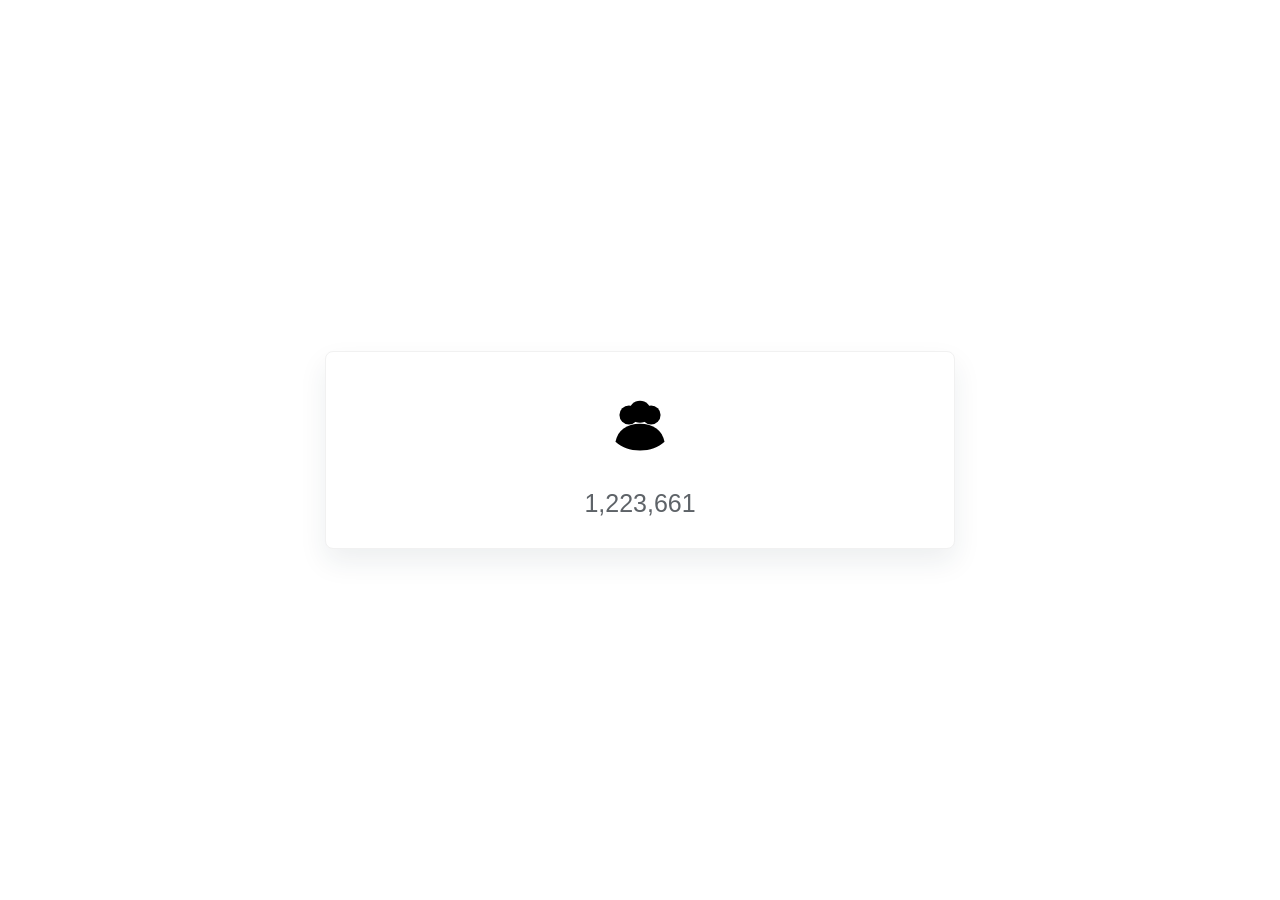
==== test.html @ ddc5980f "feat: scaffold single image number card extension" ====
<!DOCTYPE html>
<html lang="en">
<head>
  <meta charset="utf-8">
  <meta name="viewport" content="width=device-width, initial-scale=1">
  <title>Image + Number Single Card Test</title>
  <link rel="stylesheet" href="styles.css">
</head>
<body>
  <main class="extension-root" aria-live="polite">
    <section class="single-card" aria-label="Image and number card">
      <div class="image-frame" id="imageFrame">
        <img id="cardImage" class="card-image" alt="" hidden>
        <div id="imagePlaceholder" class="image-placeholder" aria-hidden="true">
          <svg viewBox="0 0 96 96" role="img" focusable="false">
            <circle cx="34" cy="34" r="12"></circle>
            <circle cx="62" cy="34" r="12"></circle>
            <circle cx="48" cy="30" r="14"></circle>
            <path d="M17 68c3-15 14-23 31-23s28 8 31 23c-8 7-18 11-31 11s-23-4-31-11z"></path>
          </svg>
        </div>
      </div>
      <div id="cardValue" class="card-value">--</div>
    </section>
    <div id="error" class="error" role="status"></div>
  </main>

  <script>
    window.tableau = {
      TableauEventType: {
        SummaryDataChanged: 'SummaryDataChanged',
      },
      extensions: {
        initializeAsync: async () => {},
        worksheetContent: {
          worksheet: {
            addEventListener: () => {},
            getVisualSpecificationAsync: async () => ({
              marksSpecificationCollection: [{
                encodingCollection: [
                  { id: 'image', fieldCollection: [{ fieldName: 'Image URL' }] },
                  { id: 'value', fieldCollection: [{ fieldName: 'Member Count' }] },
                ],
              }],
            }),
            getSummaryDataReaderAsync: async () => ({
              getAllPagesAsync: async () => ({
                columns: [
                  { fieldName: 'Image URL', index: 0 },
                  { fieldName: 'Member Count', index: 1 },
                ],
                data: [[
                  {
                    value: 'data:image/svg+xml,%3Csvg xmlns="http://www.w3.org/2000/svg" viewBox="0 0 96 96"%3E%3Cg fill="%23000"%3E%3Ccircle cx="34" cy="34" r="12"/%3E%3Ccircle cx="62" cy="34" r="12"/%3E%3Ccircle cx="48" cy="30" r="14"/%3E%3Cpath d="M17 68c3-15 14-23 31-23s28 8 31 23c-8 7-18 11-31 11s-23-4-31-11z"/%3E%3C/g%3E%3C/svg%3E',
                  },
                  { value: '1223661' },
                ]],
              }),
              releaseAsync: async () => {},
            }),
          },
        },
      },
    };
  </script>
  <script src="chart.js"></script>
</body>
</html>
---- styles.css ----
*, *::before, *::after {
  box-sizing: border-box;
}

html,
body {
  width: 100%;
  height: 100%;
  margin: 0;
}

body {
  overflow: hidden;
  background: #fff;
  color: #2f2f2f;
  font-family: -apple-system, BlinkMacSystemFont, "Segoe UI", Helvetica, Arial, sans-serif;
}

.extension-root {
  display: flex;
  min-height: 100vh;
  align-items: center;
  justify-content: center;
  padding: clamp(18px, 5vw, 56px);
}

.single-card {
  display: flex;
  width: min(630px, calc(100vw - 40px));
  min-height: 198px;
  flex-direction: column;
  align-items: center;
  justify-content: center;
  gap: 24px;
  padding: 34px 44px 28px;
  overflow: hidden;
  border: 1px solid #f1f1f1;
  border-radius: 8px;
  background: #fff;
  box-shadow: 0 13px 28px rgba(31, 45, 61, 0.08);
  text-align: center;
}

.image-frame {
  display: grid;
  width: 96px;
  height: 76px;
  place-items: center;
}

.card-image {
  display: block;
  max-width: 96px;
  max-height: 76px;
  object-fit: contain;
}

.image-placeholder {
  display: grid;
  width: 96px;
  height: 76px;
  place-items: center;
  color: #111;
}

.image-placeholder[hidden] {
  display: none;
}

.image-placeholder svg {
  width: 88px;
  height: 70px;
  fill: currentColor;
}

.card-value {
  width: 100%;
  color: #5e6368;
  font-size: clamp(19px, 2.1vw, 25px);
  font-weight: 400;
  line-height: 1.2;
  overflow-wrap: anywhere;
  letter-spacing: 0;
}

.error {
  position: fixed;
  right: 14px;
  bottom: 14px;
  left: 14px;
  display: none;
  max-width: 680px;
  margin: 0 auto;
  padding: 9px 13px;
  border: 1px solid #f1b8b8;
  border-radius: 6px;
  background: #fff6f6;
  color: #9d2727;
  font-size: 12px;
  line-height: 1.4;
  text-align: center;
}

.error:not(:empty) {
  display: block;
}

@media (max-width: 520px) {
  .extension-root {
    padding: 16px;
  }

  .single-card {
    width: 100%;
    min-height: 176px;
    gap: 18px;
    padding: 28px 24px 24px;
  }

  .image-frame,
  .image-placeholder {
    width: 84px;
    height: 66px;
  }

  .image-placeholder svg {
    width: 78px;
    height: 62px;
  }
}
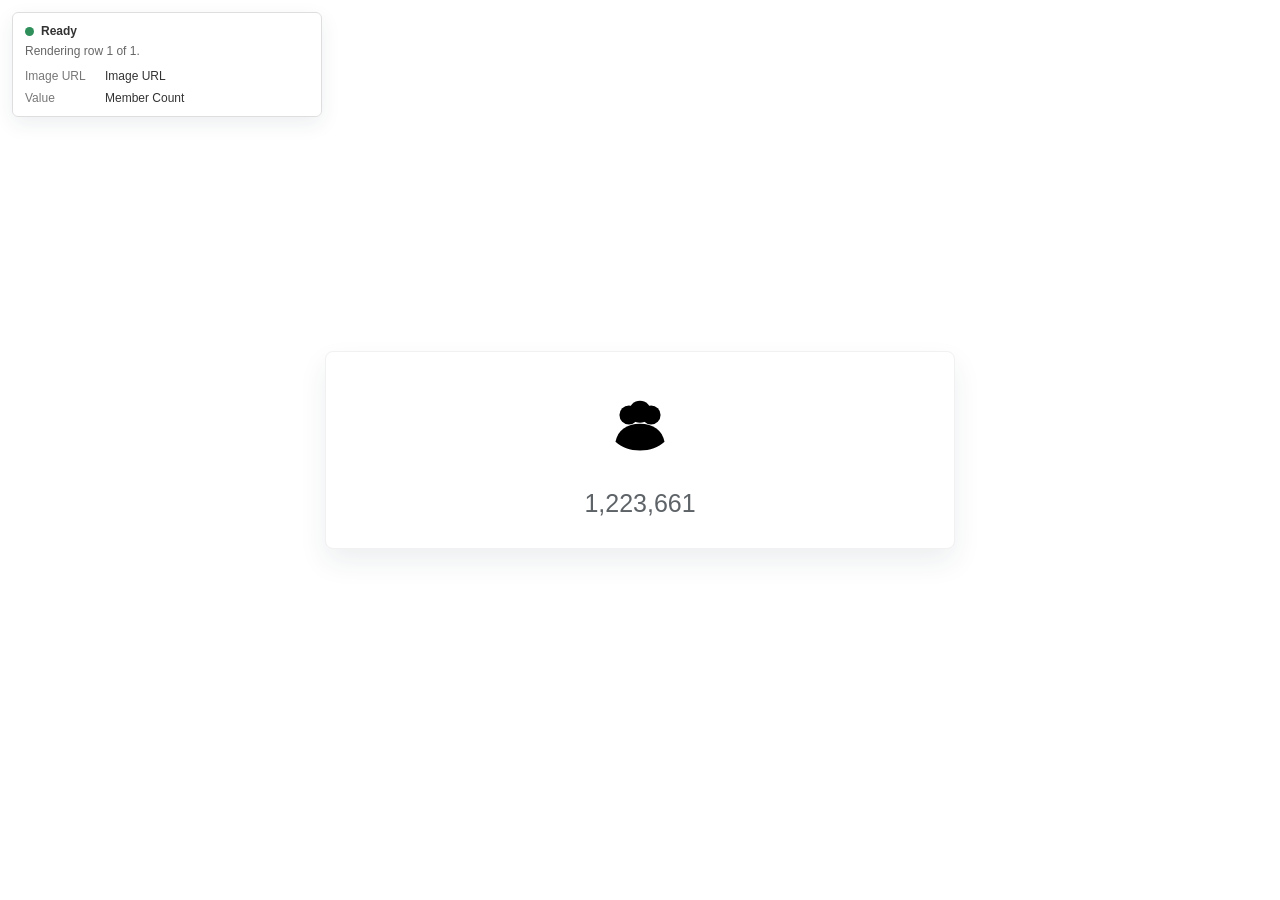
==== commit ce178e51: "feat: add extension status diagnostics" ====
--- a/test.html
+++ b/test.html
@@ -8,6 +8,23 @@
 </head>
 <body>
   <main class="extension-root" aria-live="polite">
+    <aside class="status-panel" id="statusPanel" data-status="loading" aria-live="polite">
+      <div class="status-heading">
+        <span class="status-dot" aria-hidden="true"></span>
+        <span id="statusLabel">Initializing</span>
+      </div>
+      <div class="status-detail" id="statusDetail">Connecting to Tableau...</div>
+      <dl class="mapping-list">
+        <div>
+          <dt>Image URL</dt>
+          <dd id="imageMapping">Not mapped</dd>
+        </div>
+        <div>
+          <dt>Value</dt>
+          <dd id="valueMapping">Not mapped</dd>
+        </div>
+      </dl>
+    </aside>
     <section class="single-card" aria-label="Image and number card">
       <div class="image-frame" id="imageFrame">
         <img id="cardImage" class="card-image" alt="" hidden>
--- a/styles.css
+++ b/styles.css
@@ -22,6 +22,88 @@
   align-items: center;
   justify-content: center;
   padding: clamp(18px, 5vw, 56px);
+}
+
+.status-panel {
+  position: fixed;
+  top: 12px;
+  left: 12px;
+  z-index: 2;
+  width: min(310px, calc(100vw - 24px));
+  padding: 10px 12px;
+  border: 1px solid #dedede;
+  border-radius: 6px;
+  background: rgba(255, 255, 255, 0.96);
+  box-shadow: 0 7px 20px rgba(31, 45, 61, 0.08);
+  color: #333;
+  font-size: 12px;
+  line-height: 1.35;
+}
+
+.status-heading {
+  display: flex;
+  align-items: center;
+  gap: 7px;
+  font-weight: 600;
+}
+
+.status-dot {
+  width: 9px;
+  height: 9px;
+  flex: 0 0 auto;
+  border-radius: 50%;
+  background: #8a8f98;
+}
+
+.status-panel[data-status="loading"] .status-dot {
+  background: #4e79a7;
+}
+
+.status-panel[data-status="ready"] .status-dot {
+  background: #2f8f5b;
+}
+
+.status-panel[data-status="warning"] .status-dot {
+  background: #c7872f;
+}
+
+.status-panel[data-status="error"] .status-dot {
+  background: #b93a3a;
+}
+
+.status-detail {
+  margin-top: 4px;
+  color: #666;
+}
+
+.mapping-list {
+  display: grid;
+  gap: 5px;
+  margin: 9px 0 0;
+}
+
+.mapping-list div {
+  display: grid;
+  grid-template-columns: 72px minmax(0, 1fr);
+  gap: 8px;
+}
+
+.mapping-list dt {
+  color: #777;
+  font-weight: 500;
+}
+
+.mapping-list dd {
+  min-width: 0;
+  margin: 0;
+  color: #333;
+  overflow: hidden;
+  text-overflow: ellipsis;
+  white-space: nowrap;
+}
+
+.mapping-list dd.is-missing {
+  color: #a54817;
 }
 
 .single-card {
@@ -107,7 +189,12 @@
 
 @media (max-width: 520px) {
   .extension-root {
-    padding: 16px;
+    align-items: flex-end;
+    padding: 116px 16px 16px;
+  }
+
+  .status-panel {
+    right: 12px;
   }
 
   .single-card {
